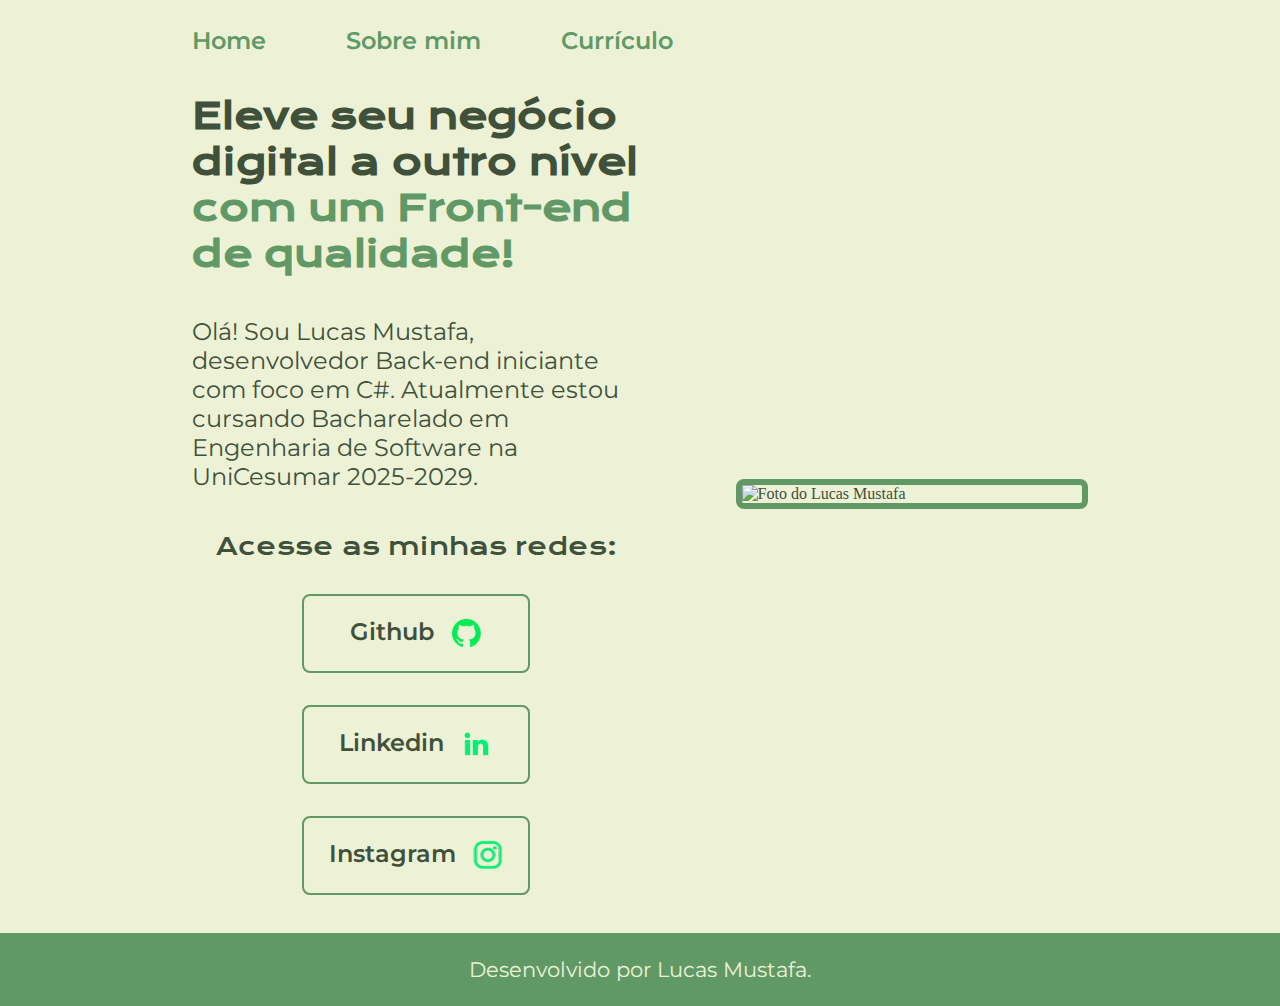
==== index.html @ 3e8dc933 "portfolio" ====
<!DOCTYPE html>
<html lang="pt-br">
<head>
    <meta charset="UTF-8">
    <meta http-equiv="X-UA-Compatible" content="IE=edge">
    <meta name="viewport" content="width=device-width, initial-scale=1.0">
    <title>Portfólio</title>
    <link rel="stylesheet" href="./style/style.css">
</head>
<body>
    <header class="cabecalho">
        <nav class="cabecalho__menu">
            <a class="cabecalho__menu__link" href="index.html">Home</a>
            <a class="cabecalho__menu__link" href="about.html">Sobre mim</a>
            <a class="cabecalho__menu__link" href="curriculo.html">Currículo</a>
        </nav>
    </header>
    <main class="apresentacao">
        <section class="apresentacao__conteudo">
            <h1 class="apresentacao__conteudo__titulo">Eleve seu negócio digital a outro nível <strong class="titulo-destaque">com um Front-end de qualidade!</strong></h1>
            <p class="apresentacao__conteudo__texto">Olá! Sou Lucas Mustafa, desenvolvedor Back-end iniciante com foco em C#. Atualmente estou cursando Bacharelado em 
            Engenharia de Software na UniCesumar 2025-2029.</p>
            <div class="apresentacao__links">
                <h2 class="apresentacao__link__subtitulo">Acesse as minhas redes:</h2>
                <a class="apresentacao__links__navegacao" href="https://github.com/Lucasmstaf">Github
                    <img src="./assets/githubgreen.png" alt="Icone do Github">
                </a>
                <a class="apresentacao__links__navegacao" href="https://www.linkedin.com/in/lucas-mustafa-59b6422b0/">Linkedin
                    <img src="./assets/linkedingreen.png" alt="Icone do Linkedin">
                </a>
                <a class="apresentacao__links__navegacao" href="https://www.instagram.com/lucasmstaf/">Instagram
                    <img src="./assets/instagramgreen.png" alt="Icone do Instagram">
                </a>
            </div>
        </section>
        <img class="apresentacao__imagem" src="./assets/chave2.0.JPG" alt="Foto do Lucas Mustafa">
    </main>
    <footer class="rodape">
        <p>Desenvolvido por Lucas Mustafa.</p>
    </footer>
</body>
</html>
---- style/style.css ----
@import url('https://fonts.googleapis.com/css2?family=Krona+One&family=Montserrat:wght@100..900&display=swap');

:root {
    --cor-primaria: #EDF1D6;
    --cor-secundaria: #40513B;
    --cor-terciaria: #609966;
    --cor-hover: #9DC08B;

    --font-primaria: "Krona One", sans-serif;
    --font-secundaria: "Montserrat", sans-serif;
}
* {
    margin: 0;
    padding: 0;
}

body {
    box-sizing: border-box;
    background-color: var(--cor-primaria);
    color: var(--cor-secundaria);
}

.cabecalho {
    padding: 2% 0% 0% 15%;
}

.cabecalho__menu {
    display: flex;
    gap: 80px;
}

.cabecalho__menu__link {
    font-family: var(--font-secundaria);
    font-size: 1.5rem;
    font-weight: 600;
    color: var(--cor-terciaria);
    text-decoration: none;
}

.apresentacao {
    padding: 3% 15%;
    gap: 82px;
    display: flex;
    align-items: center;
    justify-content: space-between;
}

.apresentacao__conteudo {
    width: 50%;
    display: flex;
    flex-direction: column;
    gap: 40px;
}

.apresentacao__conteudo__titulo {
    font-size: 2.25rem;
    font-family: var(--font-primaria)
}

.titulo-destaque {
    color: var(--cor-terciaria);
}

.apresentacao__conteudo__texto {
    font-size: 1.5rem;
    font-family: var(--font-secundaria)
}


.apresentacao__conteudo__texto a{
    text-decoration: none;
    color: var(--cor-terciaria);
}

.apresentacao__links {
    display: flex;
    flex-direction: column;
    justify-content: space-between;
    align-items: center;
    gap: 32px;
}

.apresentacao__link__subtitulo {
    font-family: var(--font-primaria);
    font-weight: 400;
    font-size: 1.5rem;
} 

.apresentacao__links__navegacao {
    display: flex;
    justify-content: center;
    gap: 16px;
    width: 50%;
    text-align: center;
    border: 2px solid var(--cor-terciaria);
    border-radius: 8px;
    font-size: 1.5rem;
    padding: 21.5px 0;
    text-decoration: none;
    color: var(--cor-secundaria);
    font-family: var(--font-secundaria);
    font-weight: 600;
}

.apresentacao__imagem {
    width: 38%;
    border: 6px solid var(--cor-terciaria);
    border-radius: 8px;
}

.apresentacao__links__link:hover {
    background-color: var(--cor-hover);
}

.rodape {
    padding: 24px;
    color: var(--cor-primaria);
    background-color: var(--cor-terciaria);
    text-align: center;
    font-family: var(--font-secundaria);
    font-size: 1.3rem;
}

@media (max-width: 1200px) {
    
    .cabecalho {
        padding: 10%;
    }

    .cabecalho__menu {
        justify-content: center;
    }
    
    .apresentacao {
        flex-direction: column-reverse;
        padding: 5%;
    }
    .apresentacao__conteudo {
        width: auto;
    }
}
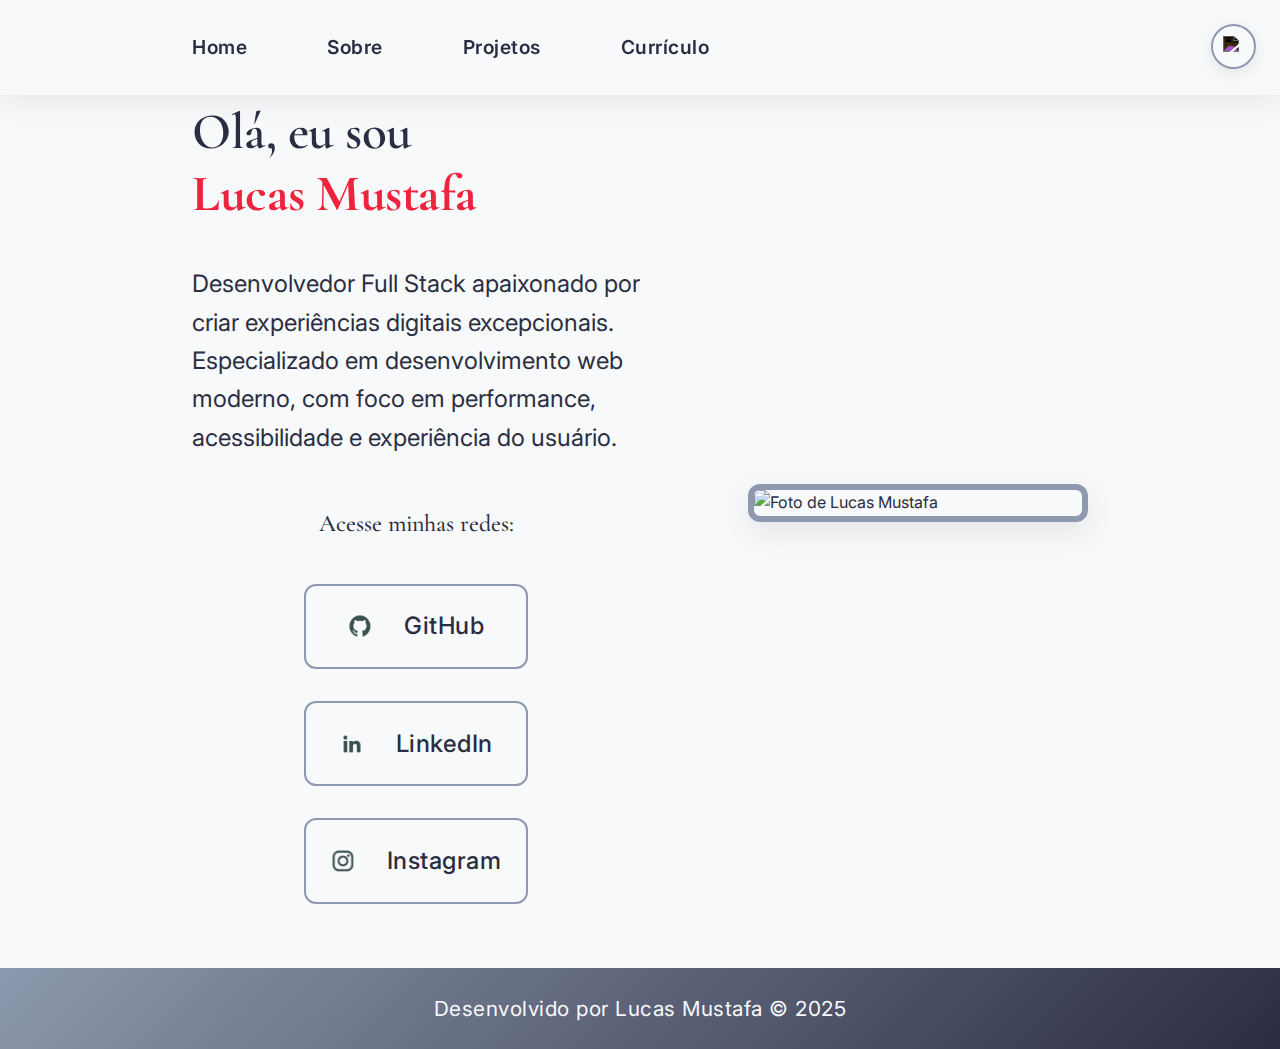
==== commit 16f57545: "portfolio" ====
--- a/index.html
+++ b/index.html
@@ -2,41 +2,60 @@
 <html lang="pt-br">
 <head>
     <meta charset="UTF-8">
-    <meta http-equiv="X-UA-Compatible" content="IE=edge">
     <meta name="viewport" content="width=device-width, initial-scale=1.0">
-    <title>Portfólio</title>
-    <link rel="stylesheet" href="./style/style.css">
+    <title>Lucas Mustafa | Desenvolvedor Full Stack</title>
+    <link rel="stylesheet" href="style/style.css">
+    <link rel="stylesheet" href="style/reset.css">
 </head>
 <body>
     <header class="cabecalho">
         <nav class="cabecalho__menu">
             <a class="cabecalho__menu__link" href="index.html">Home</a>
-            <a class="cabecalho__menu__link" href="about.html">Sobre mim</a>
+            <a class="cabecalho__menu__link" href="about.html">Sobre</a>
+            <a class="cabecalho__menu__link" href="projetos.html">Projetos</a>
             <a class="cabecalho__menu__link" href="curriculo.html">Currículo</a>
         </nav>
     </header>
+
     <main class="apresentacao">
         <section class="apresentacao__conteudo">
-            <h1 class="apresentacao__conteudo__titulo">Eleve seu negócio digital a outro nível <strong class="titulo-destaque">com um Front-end de qualidade!</strong></h1>
-            <p class="apresentacao__conteudo__texto">Olá! Sou Lucas Mustafa, desenvolvedor Back-end iniciante com foco em C#. Atualmente estou cursando Bacharelado em 
-            Engenharia de Software na UniCesumar 2025-2029.</p>
+            <h1 class="apresentacao__conteudo__titulo">
+                Olá, eu sou <strong class="titulo-destaque">Lucas Mustafa</strong>
+            </h1>
+            <p class="apresentacao__conteudo__texto">
+                Desenvolvedor Full Stack apaixonado por criar experiências digitais excepcionais. 
+                Especializado em desenvolvimento web moderno, com foco em performance, 
+                acessibilidade e experiência do usuário.
+            </p>
             <div class="apresentacao__links">
-                <h2 class="apresentacao__link__subtitulo">Acesse as minhas redes:</h2>
-                <a class="apresentacao__links__navegacao" href="https://github.com/Lucasmstaf">Github
-                    <img src="./assets/githubgreen.png" alt="Icone do Github">
+                <h2 class="apresentacao__link__subtitulo">Acesse minhas redes:</h2>
+                <a class="apresentacao__links__navegacao" href="https://github.com/luskaa">
+                    <img src="./assets/githubgreen.png" alt="Ícone do GitHub">
+                    GitHub
                 </a>
-                <a class="apresentacao__links__navegacao" href="https://www.linkedin.com/in/lucas-mustafa-59b6422b0/">Linkedin
-                    <img src="./assets/linkedingreen.png" alt="Icone do Linkedin">
+                <a class="apresentacao__links__navegacao" href="https://linkedin.com/in/lucas-mustafa">
+                    <img src="./assets/linkedingreen.png" alt="Ícone do LinkedIn">
+                    LinkedIn
                 </a>
-                <a class="apresentacao__links__navegacao" href="https://www.instagram.com/lucasmstaf/">Instagram
-                    <img src="./assets/instagramgreen.png" alt="Icone do Instagram">
+                <a class="apresentacao__links__navegacao" href="https://instagram.com/lucas.mustafa">
+                    <img src="./assets/instagramgreen.png" alt="Ícone do Instagram">
+                    Instagram
                 </a>
             </div>
         </section>
-        <img class="apresentacao__imagem" src="./assets/chave2.0.JPG" alt="Foto do Lucas Mustafa">
+        <img class="apresentacao__imagem" src="./assets/chave2.0.JPG" alt="Foto de Lucas Mustafa">
     </main>
+
     <footer class="rodape">
-        <p>Desenvolvido por Lucas Mustafa.</p>
+        <div class="rodape__conteudo">
+            <p class="rodape__texto">Desenvolvido por Lucas Mustafa © 2025</p>
+        </div>
     </footer>
+
+    <button class="theme-toggle" aria-label="Alternar tema">
+        <img src="./assets/theme.svg" alt="Ícone de tema">
+    </button>
+
+    <script src="./script/app.js"></script>
 </body>
 </html>--- a/style/style.css
+++ b/style/style.css
@@ -1,75 +1,216 @@
-@import url('https://fonts.googleapis.com/css2?family=Krona+One&family=Montserrat:wght@100..900&display=swap');
-
-:root {
-    --cor-primaria: #EDF1D6;
-    --cor-secundaria: #40513B;
-    --cor-terciaria: #609966;
-    --cor-hover: #9DC08B;
-
-    --font-primaria: "Krona One", sans-serif;
-    --font-secundaria: "Montserrat", sans-serif;
-}
+/* Importação de Fontes */
+@import url('https://fonts.googleapis.com/css2?family=Cormorant+Garamond:wght@400;500;600;700&family=Inter:wght@300;400;500;600;700&display=swap');
+
+/* Importação dos Módulos CSS */
+@import 'variables.css';
+@import 'header.css';
+@import 'main.css';
+@import 'links.css';
+@import 'footer.css';
+@import 'theme.css';
+@import 'projects.css';
+
+/* Estilos Gerais */
 * {
     margin: 0;
     padding: 0;
+    box-sizing: border-box;
 }
 
 body {
-    box-sizing: border-box;
-    background-color: var(--cor-primaria);
-    color: var(--cor-secundaria);
+    background-color: var(--cor-fundo);
+    color: var(--cor-texto);
+    font-family: var(--font-secundaria);
+    line-height: 1.6;
+    min-height: 100vh;
+    display: flex;
+    flex-direction: column;
+}
+
+:root {
+    /* Cores principais */
+    --cor-primaria: #f8f9fa;
+    --cor-secundaria: #2b2d42;
+    --cor-terciaria: #8d99ae;
+    --cor-hover: #ef233c;
+    
+    /* Cores de fundo e texto */
+    --cor-fundo: #f8f9fa;
+    --cor-texto: #2b2d42;
+    
+    /* Cores de sombra e transparência */
+    --cor-sombra: rgba(43, 45, 66, 0.1);
+    --cor-sombra-hover: rgba(43, 45, 66, 0.2);
+    --cor-fundo-transparente: rgba(248, 249, 250, 0.95);
+    
+    /* Gradientes */
+    --gradiente-primario: linear-gradient(135deg, #ef233c 0%, #d90429 100%);
+    --gradiente-secundario: linear-gradient(135deg, #8d99ae 0%, #2b2d42 100%);
+    
+    /* Fontes */
+    --font-primaria: "Cormorant Garamond", serif;
+    --font-secundaria: "Inter", sans-serif;
+    
+    /* Espaçamentos */
+    --espacamento-pequeno: 0.5rem;
+    --espacamento-medio: 1rem;
+    --espacamento-grande: 1.5rem;
+    --espacamento-extra-grande: 2rem;
+    
+    /* Transições */
+    --transicao-padrao: all 0.3s ease;
+    --transicao-lenta: all 0.5s ease;
+    
+    /* Bordas */
+    --borda-padrao: 2px solid var(--cor-terciaria);
+    --borda-radius: 12px;
+}
+
+[data-theme="dark"] {
+    --cor-primaria: #1a1b26;
+    --cor-secundaria: #a9b1d6;
+    --cor-terciaria: #7982a9;
+    --cor-hover: #7aa2f7;
+    --cor-fundo: #1a1b26;
+    --cor-texto: #a9b1d6;
+    --cor-fundo-transparente: rgba(26, 27, 38, 0.95);
+    --cor-sombra: rgba(0, 0, 0, 0.2);
+    --cor-sombra-hover: rgba(0, 0, 0, 0.3);
+}
+
+html {
+    scroll-behavior: smooth;
+    font-size: 16px;
 }
 
 .cabecalho {
-    padding: 2% 0% 0% 15%;
+    padding: var(--espacamento-grande) 15%;
+    position: fixed;
+    width: 100%;
+    top: 0;
+    background-color: var(--cor-fundo-transparente);
+    z-index: 100;
+    box-shadow: 0 4px 30px var(--cor-sombra);
+    transition: var(--transicao-padrao);
+    backdrop-filter: blur(10px);
 }
 
 .cabecalho__menu {
     display: flex;
     gap: 80px;
+    justify-content: flex-start;
+    align-items: center;
+    max-width: 1200px;
+    margin: 0 auto;
 }
 
 .cabecalho__menu__link {
     font-family: var(--font-secundaria);
-    font-size: 1.5rem;
+    font-size: 1.2rem;
     font-weight: 600;
-    color: var(--cor-terciaria);
+    color: var(--cor-secundaria);
     text-decoration: none;
+    position: relative;
+    transition: var(--transicao-padrao);
+    padding: var(--espacamento-pequeno) 0;
+    letter-spacing: 0.5px;
+}
+
+.cabecalho__menu__link::after {
+    content: '';
+    position: absolute;
+    width: 0;
+    height: 2px;
+    bottom: 0;
+    left: 0;
+    background: var(--gradiente-primario);
+    transition: var(--transicao-padrao);
+}
+
+.cabecalho__menu__link:hover {
+    color: var(--cor-hover);
+}
+
+.cabecalho__menu__link:hover::after {
+    width: 100%;
 }
 
 .apresentacao {
-    padding: 3% 15%;
+    padding: 8% 15% 5% 15%;
     gap: 82px;
     display: flex;
     align-items: center;
     justify-content: space-between;
+    animation: fadeIn 1s ease-out;
+}
+
+@keyframes fadeIn {
+    from {
+        opacity: 0;
+        transform: translateY(20px);
+    }
+    to {
+        opacity: 1;
+        transform: translateY(0);
+    }
 }
 
 .apresentacao__conteudo {
     width: 50%;
     display: flex;
     flex-direction: column;
-    gap: 40px;
+    gap: var(--espacamento-extra-grande);
 }
 
 .apresentacao__conteudo__titulo {
-    font-size: 2.25rem;
-    font-family: var(--font-primaria)
+    font-size: 3.2rem;
+    font-family: var(--font-primaria);
+    line-height: 1.2;
+    position: relative;
+    letter-spacing: -0.5px;
+    font-weight: 600;
 }
 
 .titulo-destaque {
-    color: var(--cor-terciaria);
+    color: var(--cor-hover);
+    position: relative;
+    display: inline-block;
+}
+
+.titulo-destaque::after {
+    content: '';
+    position: absolute;
+    width: 100%;
+    height: 2px;
+    bottom: -5px;
+    left: 0;
+    background: var(--gradiente-primario);
+    transform: scaleX(0);
+    transform-origin: right;
+    transition: var(--transicao-padrao);
+}
+
+.titulo-destaque:hover::after {
+    transform: scaleX(1);
+    transform-origin: left;
 }
 
 .apresentacao__conteudo__texto {
     font-size: 1.5rem;
-    font-family: var(--font-secundaria)
-}
-
-
-.apresentacao__conteudo__texto a{
+    font-family: var(--font-secundaria);
+    line-height: 1.6;
+    font-weight: 400;
+}
+
+.apresentacao__conteudo__texto a {
     text-decoration: none;
     color: var(--cor-terciaria);
+    transition: var(--transicao-padrao);
+    position: relative;
+}
+
+.apresentacao__conteudo__texto a:hover {
+    color: var(--cor-hover);
 }
 
 .apresentacao__links {
@@ -77,65 +218,323 @@
     flex-direction: column;
     justify-content: space-between;
     align-items: center;
-    gap: 32px;
+    gap: var(--espacamento-extra-grande);
 }
 
 .apresentacao__link__subtitulo {
     font-family: var(--font-primaria);
-    font-weight: 400;
+    font-weight: 500;
     font-size: 1.5rem;
-} 
+    text-align: center;
+}
 
 .apresentacao__links__navegacao {
     display: flex;
     justify-content: center;
-    gap: 16px;
+    align-items: center;
+    gap: var(--espacamento-grande);
     width: 50%;
     text-align: center;
-    border: 2px solid var(--cor-terciaria);
-    border-radius: 8px;
+    border: var(--borda-padrao);
+    border-radius: var(--borda-radius);
     font-size: 1.5rem;
     padding: 21.5px 0;
     text-decoration: none;
     color: var(--cor-secundaria);
     font-family: var(--font-secundaria);
-    font-weight: 600;
+    font-weight: 500;
+    transition: var(--transicao-padrao);
+    position: relative;
+    letter-spacing: 0.5px;
+}
+
+.apresentacao__links__navegacao:hover {
+    background-color: var(--cor-hover);
+    color: var(--cor-primaria);
+    transform: translateY(-2px);
+    border-color: var(--cor-hover);
+}
+
+.apresentacao__links__navegacao img {
+    width: 24px;
+    height: 24px;
+    transition: var(--transicao-padrao);
+    filter: brightness(0) saturate(100%) invert(30%) sepia(10%) saturate(1000%) hue-rotate(120deg) brightness(90%) contrast(90%);
+}
+
+[data-theme="dark"] .apresentacao__links__navegacao img {
+    filter: brightness(0) saturate(100%) invert(70%) sepia(10%) saturate(1000%) hue-rotate(180deg) brightness(90%) contrast(90%);
+}
+
+.apresentacao__links__navegacao:hover img {
+    filter: brightness(0) saturate(100%) invert(100%) sepia(0%) saturate(0%) hue-rotate(0deg) brightness(100%) contrast(100%);
 }
 
 .apresentacao__imagem {
     width: 38%;
     border: 6px solid var(--cor-terciaria);
-    border-radius: 8px;
-}
-
-.apresentacao__links__link:hover {
-    background-color: var(--cor-hover);
+    border-radius: var(--borda-radius);
+    transition: var(--transicao-padrao);
+    box-shadow: 0 10px 30px var(--cor-sombra);
+}
+
+.apresentacao__imagem:hover {
+    transform: scale(1.01);
+    border-color: var(--cor-hover);
 }
 
 .rodape {
-    padding: 24px;
+    padding: var(--espacamento-grande) 15%;
     color: var(--cor-primaria);
-    background-color: var(--cor-terciaria);
+    background: var(--gradiente-secundario);
     text-align: center;
     font-family: var(--font-secundaria);
     font-size: 1.3rem;
+    margin-top: auto;
+    letter-spacing: 0.5px;
+}
+
+.rodape__conteudo {
+    display: flex;
+    justify-content: center;
+    align-items: center;
+    max-width: 1200px;
+    margin: 0 auto;
+}
+
+.rodape__texto {
+    text-align: center;
+}
+
+.rodape__redes {
+    display: flex;
+    gap: var(--espacamento-grande);
+    position: absolute;
+    right: 0;
+    bottom: 0;
+}
+
+.rodape__redes__link {
+    color: var(--cor-primaria);
+    text-decoration: none;
+    transition: var(--transicao-padrao);
+    display: flex;
+    align-items: center;
+    gap: var(--espacamento-pequeno);
+    font-size: 0.9rem;
+}
+
+.rodape__redes__link:hover {
+    color: var(--cor-hover);
+    transform: translateY(-2px);
+}
+
+.rodape__redes__link img {
+    width: 16px;
+    height: 16px;
+    filter: brightness(0) saturate(100%) invert(100%);
+}
+
+.theme-toggle {
+    position: fixed;
+    top: var(--espacamento-grande);
+    right: var(--espacamento-grande);
+    background: none;
+    border: var(--borda-padrao);
+    border-radius: 50%;
+    width: 45px;
+    height: 45px;
+    cursor: pointer;
+    display: flex;
+    align-items: center;
+    justify-content: center;
+    transition: var(--transicao-padrao);
+    z-index: 1000;
+    box-shadow: 0 4px 15px var(--cor-sombra);
+}
+
+.theme-toggle:hover {
+    background-color: var(--cor-hover);
+    border-color: var(--cor-hover);
+}
+
+.theme-toggle img {
+    width: 22px;
+    height: 22px;
+    filter: invert(1);
+    transition: var(--transicao-padrao);
+}
+
+[data-theme="dark"] .theme-toggle img {
+    filter: invert(0);
 }
 
 @media (max-width: 1200px) {
-    
     .cabecalho {
-        padding: 10%;
+        padding: var(--espacamento-medio) 5%;
     }
 
     .cabecalho__menu {
         justify-content: center;
+        gap: 40px;
     }
     
     .apresentacao {
-        flex-direction: column-reverse;
-        padding: 5%;
-    }
+        padding: 10% 5% 5% 5%;
+    }
+
     .apresentacao__conteudo {
-        width: auto;
+        width: 100%;
+    }
+
+    .apresentacao__imagem {
+        width: 60%;
+        margin-bottom: var(--espacamento-extra-grande);
+    }
+
+    .apresentacao__links__navegacao {
+        width: 80%;
+    }
+}
+
+@media (max-width: 768px) {
+    .cabecalho__menu {
+        gap: 30px;
+    }
+
+    .cabecalho__menu__link {
+        font-size: 1.1rem;
+    }
+
+    .apresentacao__conteudo__titulo {
+        font-size: 2.4rem;
+    }
+
+    .apresentacao__conteudo__texto {
+        font-size: 1.2rem;
+    }
+
+    .apresentacao__imagem {
+        width: 80%;
+    }
+
+    .apresentacao__links__navegacao {
+        width: 100%;
+        font-size: 1.2rem;
+    }
+
+    .apresentacao {
+        padding: 12% 5% 5% 5%;
+    }
+
+    .rodape {
+        padding: var(--espacamento-grande) 5%;
+    }
+
+    .rodape__conteudo {
+        flex-direction: column;
+        height: auto;
+        gap: var(--espacamento-pequeno);
+    }
+
+    .rodape__texto {
+        position: relative;
+        transform: none;
+        left: 0;
+    }
+
+    .rodape__redes {
+        position: relative;
+        right: auto;
+        bottom: auto;
+        justify-content: center;
+    }
+}
+
+@media (max-width: 480px) {
+    .cabecalho {
+        padding: var(--espacamento-pequeno) 3%;
+    }
+
+    .cabecalho__menu {
+        gap: 20px;
+    }
+
+    .cabecalho__menu__link {
+        font-size: 1rem;
+    }
+
+    .apresentacao__conteudo__titulo {
+        font-size: 2rem;
+    }
+
+    .apresentacao__conteudo__texto {
+        font-size: 1rem;
+    }
+
+    .apresentacao__link__subtitulo {
+        font-size: 1.2rem;
+    }
+
+    .apresentacao__links__navegacao {
+        font-size: 1rem;
+        padding: 15px 0;
+    }
+
+    .theme-toggle {
+        top: var(--espacamento-pequeno);
+        right: var(--espacamento-pequeno);
+        width: 35px;
+        height: 35px;
+    }
+
+    .apresentacao {
+        padding: 15% 3% 5% 3%;
+    }
+
+    .rodape {
+        padding: var(--espacamento-grande) 3%;
+        font-size: 1rem;
+    }
+
+    .rodape__redes__link {
+        font-size: 0.8rem;
+    }
+
+    .rodape__redes__link img {
+        width: 14px;
+        height: 14px;
+    }
+}
+
+.projetos {
+    display: flex;
+    flex-direction: column;
+    gap: var(--espacamento-grande);
+    margin-top: var(--espacamento-grande);
+}
+
+.projeto {
+    background: var(--cor-fundo);
+    padding: var(--espacamento-grande);
+    border-radius: var(--borda-radius);
+    box-shadow: 0 4px 6px var(--cor-sombra);
+    transition: var(--transicao-padrao);
+}
+
+.projeto:hover {
+    transform: translateY(-5px);
+    box-shadow: 0 6px 12px var(--cor-sombra-hover);
+}
+
+.projeto__links {
+    display: flex;
+    gap: var(--espacamento-medio);
+    margin-top: var(--espacamento-medio);
+}
+
+@media (max-width: 768px) {
+    .projeto {
+        padding: var(--espacamento-medio);
     }
 }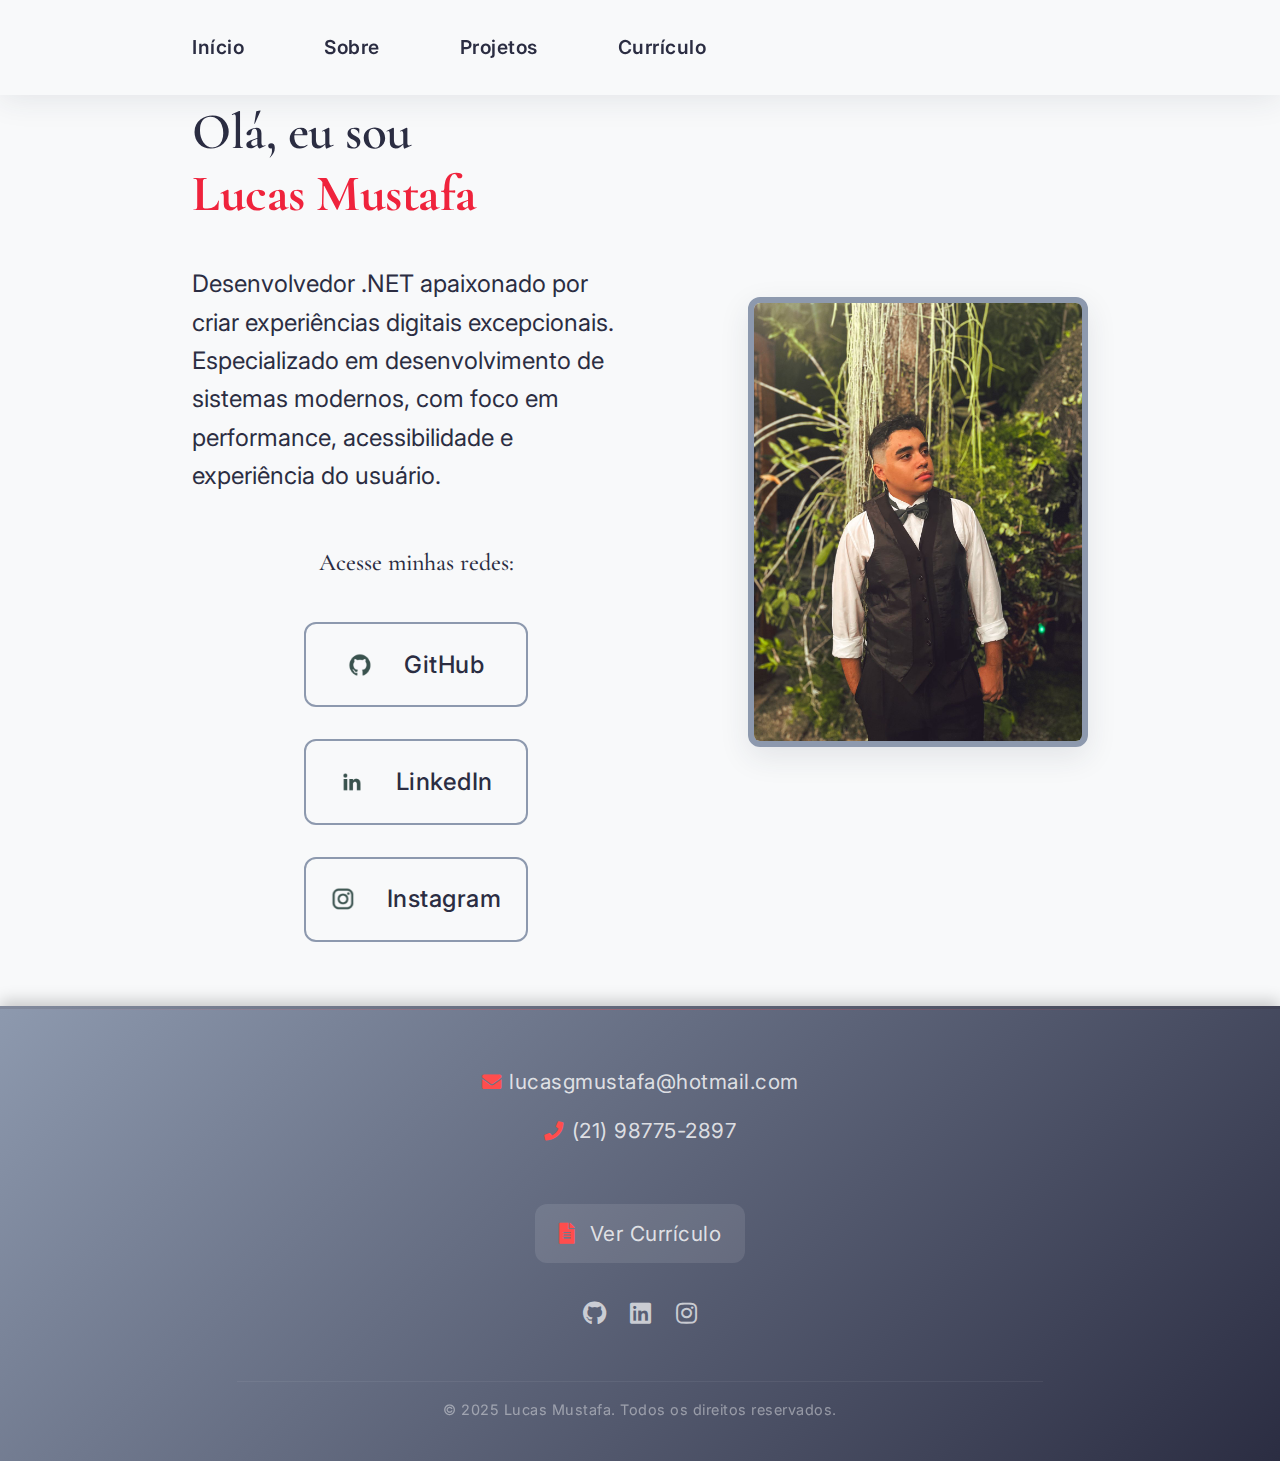
==== commit b2022478: "retirar tema escuro do projeto e melhorar o footer" ====
--- a/index.html
+++ b/index.html
@@ -3,14 +3,15 @@
 <head>
     <meta charset="UTF-8">
     <meta name="viewport" content="width=device-width, initial-scale=1.0">
-    <title>Lucas Mustafa | Desenvolvedor Full Stack</title>
+    <title>Lucas Mustafa | Desenvolvedor .NET</title>
+    <link rel="stylesheet" href="style/reset.css">
     <link rel="stylesheet" href="style/style.css">
-    <link rel="stylesheet" href="style/reset.css">
+    <link rel="stylesheet" href="https://cdnjs.cloudflare.com/ajax/libs/font-awesome/5.15.4/css/all.min.css">
 </head>
 <body>
     <header class="cabecalho">
         <nav class="cabecalho__menu">
-            <a class="cabecalho__menu__link" href="index.html">Home</a>
+            <a class="cabecalho__menu__link" href="index.html">Início</a>
             <a class="cabecalho__menu__link" href="about.html">Sobre</a>
             <a class="cabecalho__menu__link" href="projetos.html">Projetos</a>
             <a class="cabecalho__menu__link" href="curriculo.html">Currículo</a>
@@ -23,8 +24,8 @@
                 Olá, eu sou <strong class="titulo-destaque">Lucas Mustafa</strong>
             </h1>
             <p class="apresentacao__conteudo__texto">
-                Desenvolvedor Full Stack apaixonado por criar experiências digitais excepcionais. 
-                Especializado em desenvolvimento web moderno, com foco em performance, 
+                Desenvolvedor .NET apaixonado por criar experiências digitais excepcionais. 
+                Especializado em desenvolvimento de sistemas modernos, com foco em performance, 
                 acessibilidade e experiência do usuário.
             </p>
             <div class="apresentacao__links">
@@ -43,18 +44,42 @@
                 </a>
             </div>
         </section>
-        <img class="apresentacao__imagem" src="./assets/chave2.0.JPG" alt="Foto de Lucas Mustafa">
+        <img class="apresentacao__imagem" src="./assets/imagem5.jpeg" alt="Foto de Lucas Mustafa">
     </main>
 
     <footer class="rodape">
         <div class="rodape__conteudo">
-            <p class="rodape__texto">Desenvolvido por Lucas Mustafa © 2025</p>
+            <div class="rodape__contato">
+                <div class="rodape__contato-item">
+                    <i class="fas fa-envelope"></i>
+                    <a href="mailto:lucasgmustafa@hotmail.com">lucasgmustafa@hotmail.com</a>
+                </div>
+                <div class="rodape__contato-item">
+                    <i class="fas fa-phone"></i>
+                    <a href="tel:+5521987752897">(21) 98775-2897</a>
+                </div>
+            </div>
+            
+            <a href="assets/Curriculo.pdf" class="rodape__curriculo" target="_blank">
+                <i class="fas fa-file-alt"></i>
+                Ver Currículo
+            </a>
+
+            <div class="rodape__social">
+                <a href="https://github.com/Lucasmstaf" target="_blank" aria-label="GitHub">
+                    <i class="fab fa-github"></i>
+                </a>
+                <a href="https://www.linkedin.com/in/lucasgmustafa/" target="_blank" aria-label="LinkedIn">
+                    <i class="fab fa-linkedin"></i>
+                </a>
+                <a href="https://www.instagram.com/lucasmstaf/" target="_blank" aria-label="Instagram">
+                    <i class="fab fa-instagram"></i>
+                </a>
+            </div>
+
+            <p class="rodape__copyright">© 2025 Lucas Mustafa. Todos os direitos reservados.</p>
         </div>
     </footer>
-
-    <button class="theme-toggle" aria-label="Alternar tema">
-        <img src="./assets/theme.svg" alt="Ícone de tema">
-    </button>
 
     <script src="./script/app.js"></script>
 </body>
--- a/style/style.css
+++ b/style/style.css
@@ -7,7 +7,6 @@
 @import 'main.css';
 @import 'links.css';
 @import 'footer.css';
-@import 'theme.css';
 @import 'projects.css';
 
 /* Estilos Gerais */
